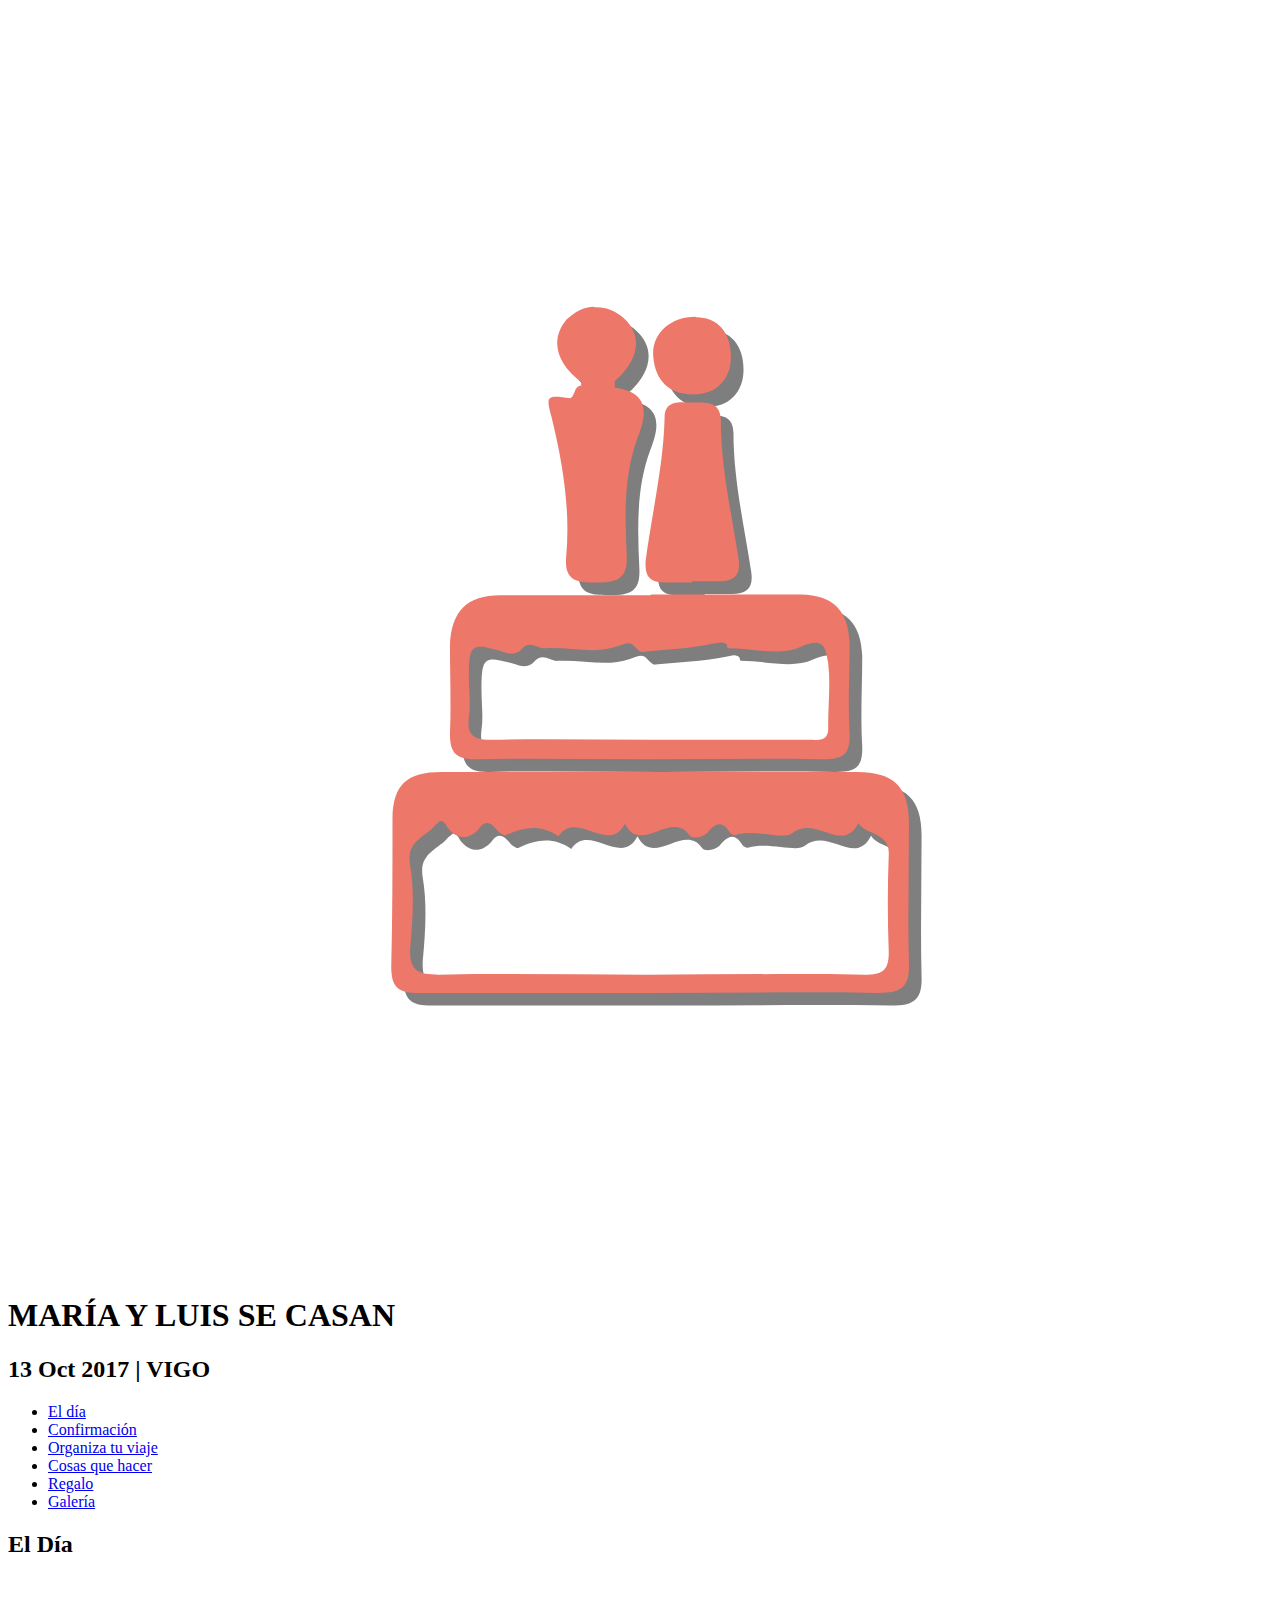
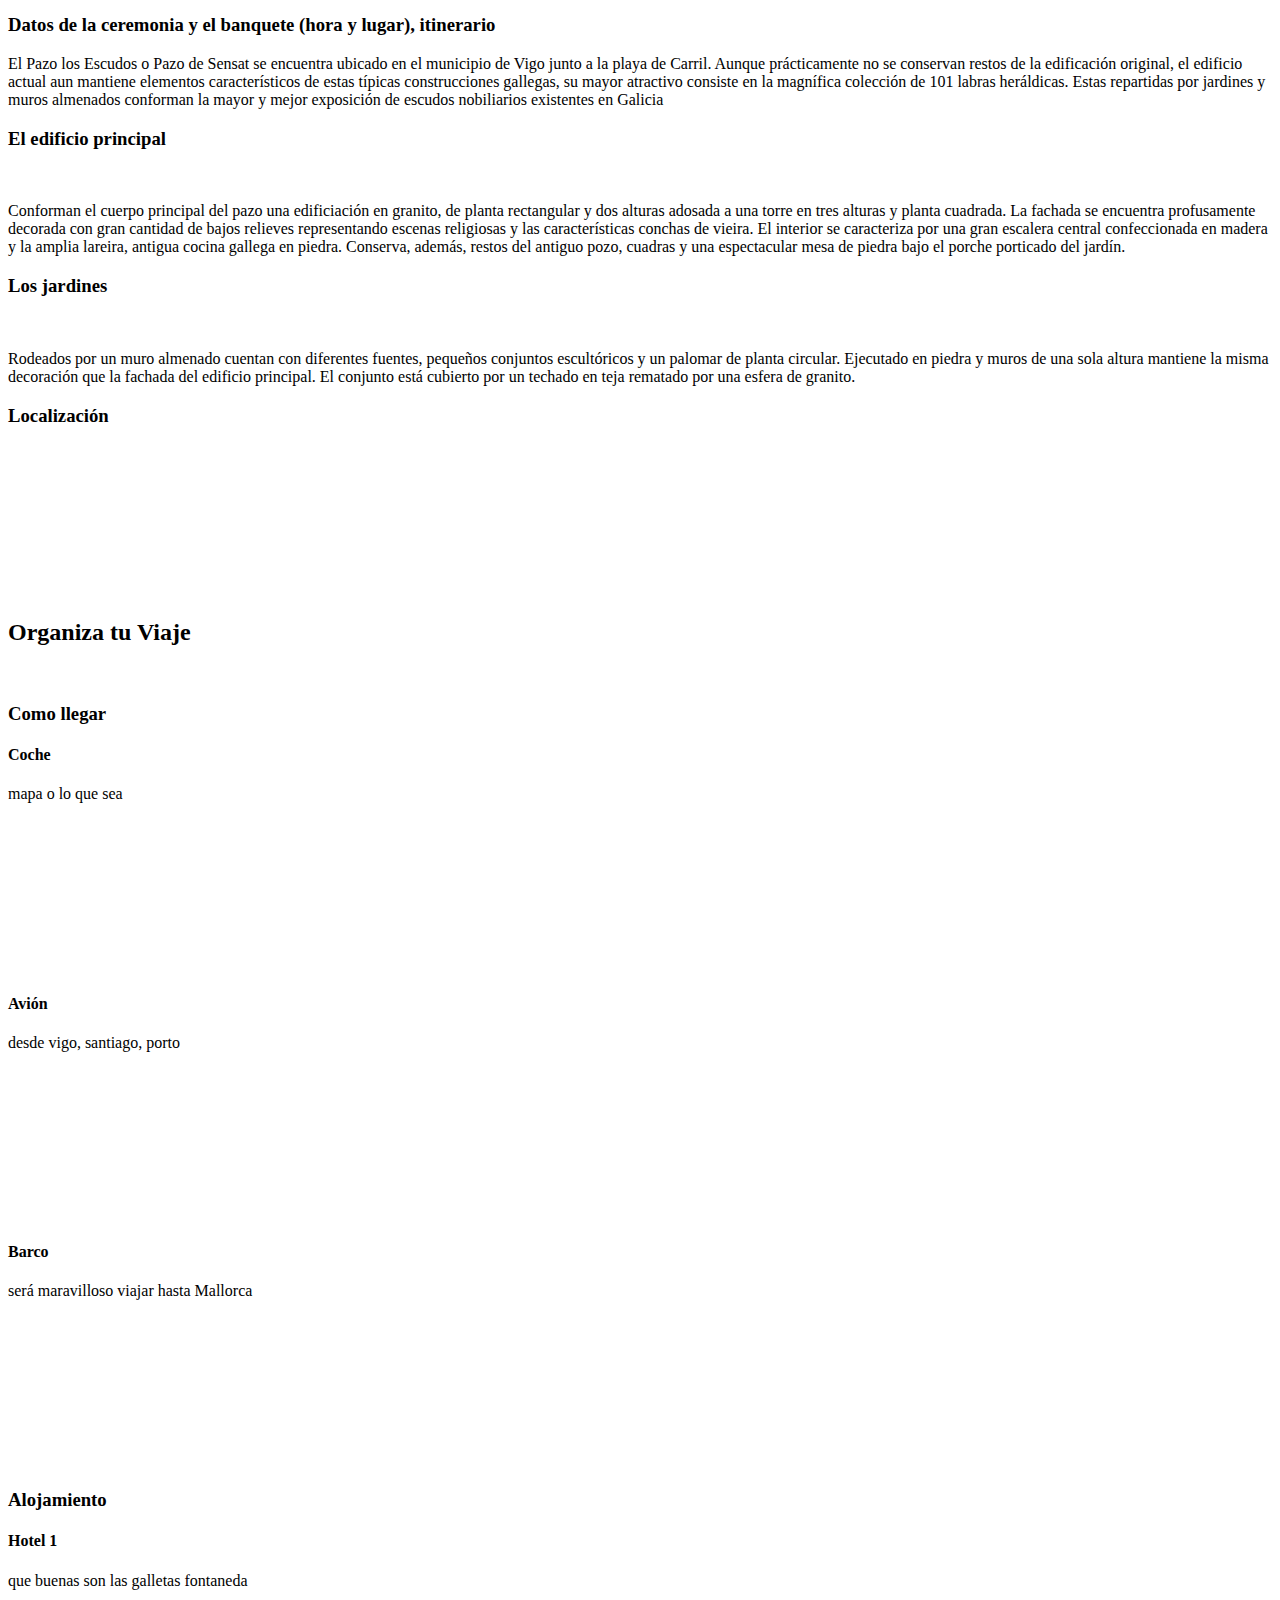
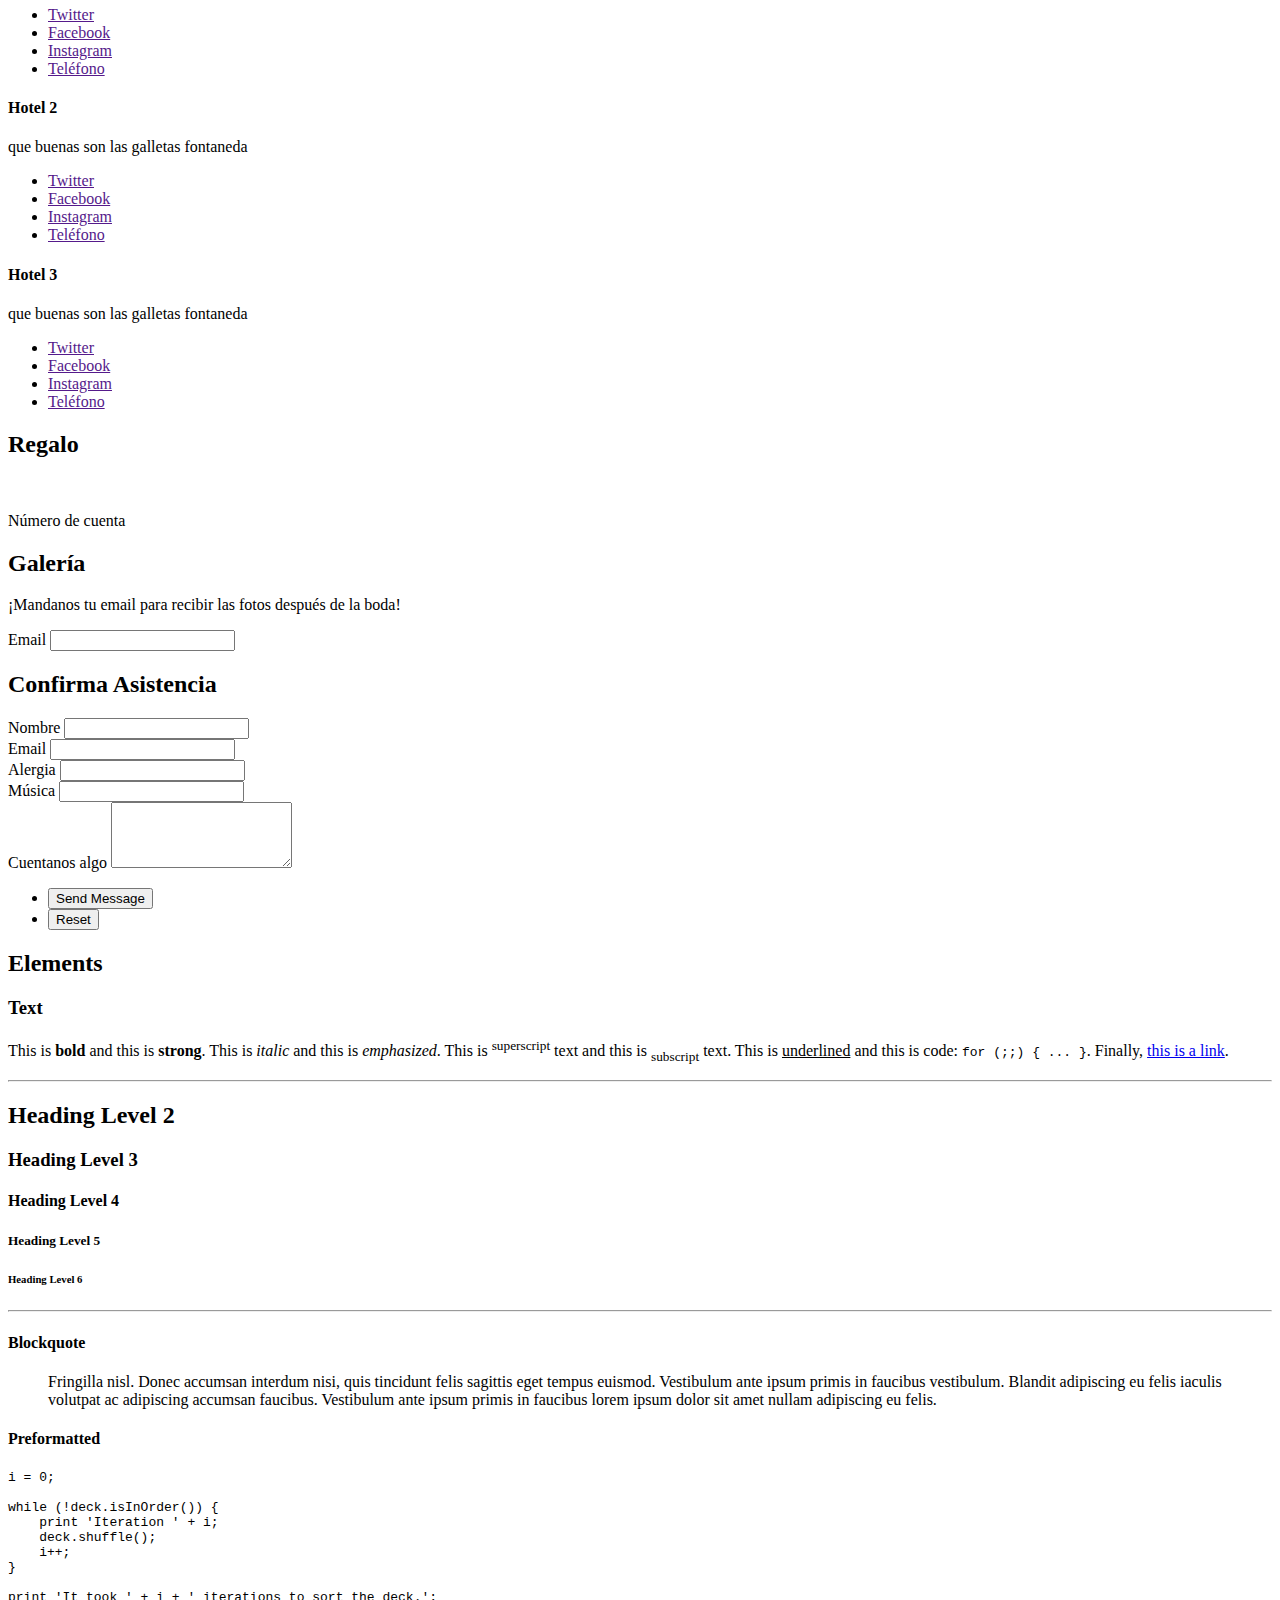
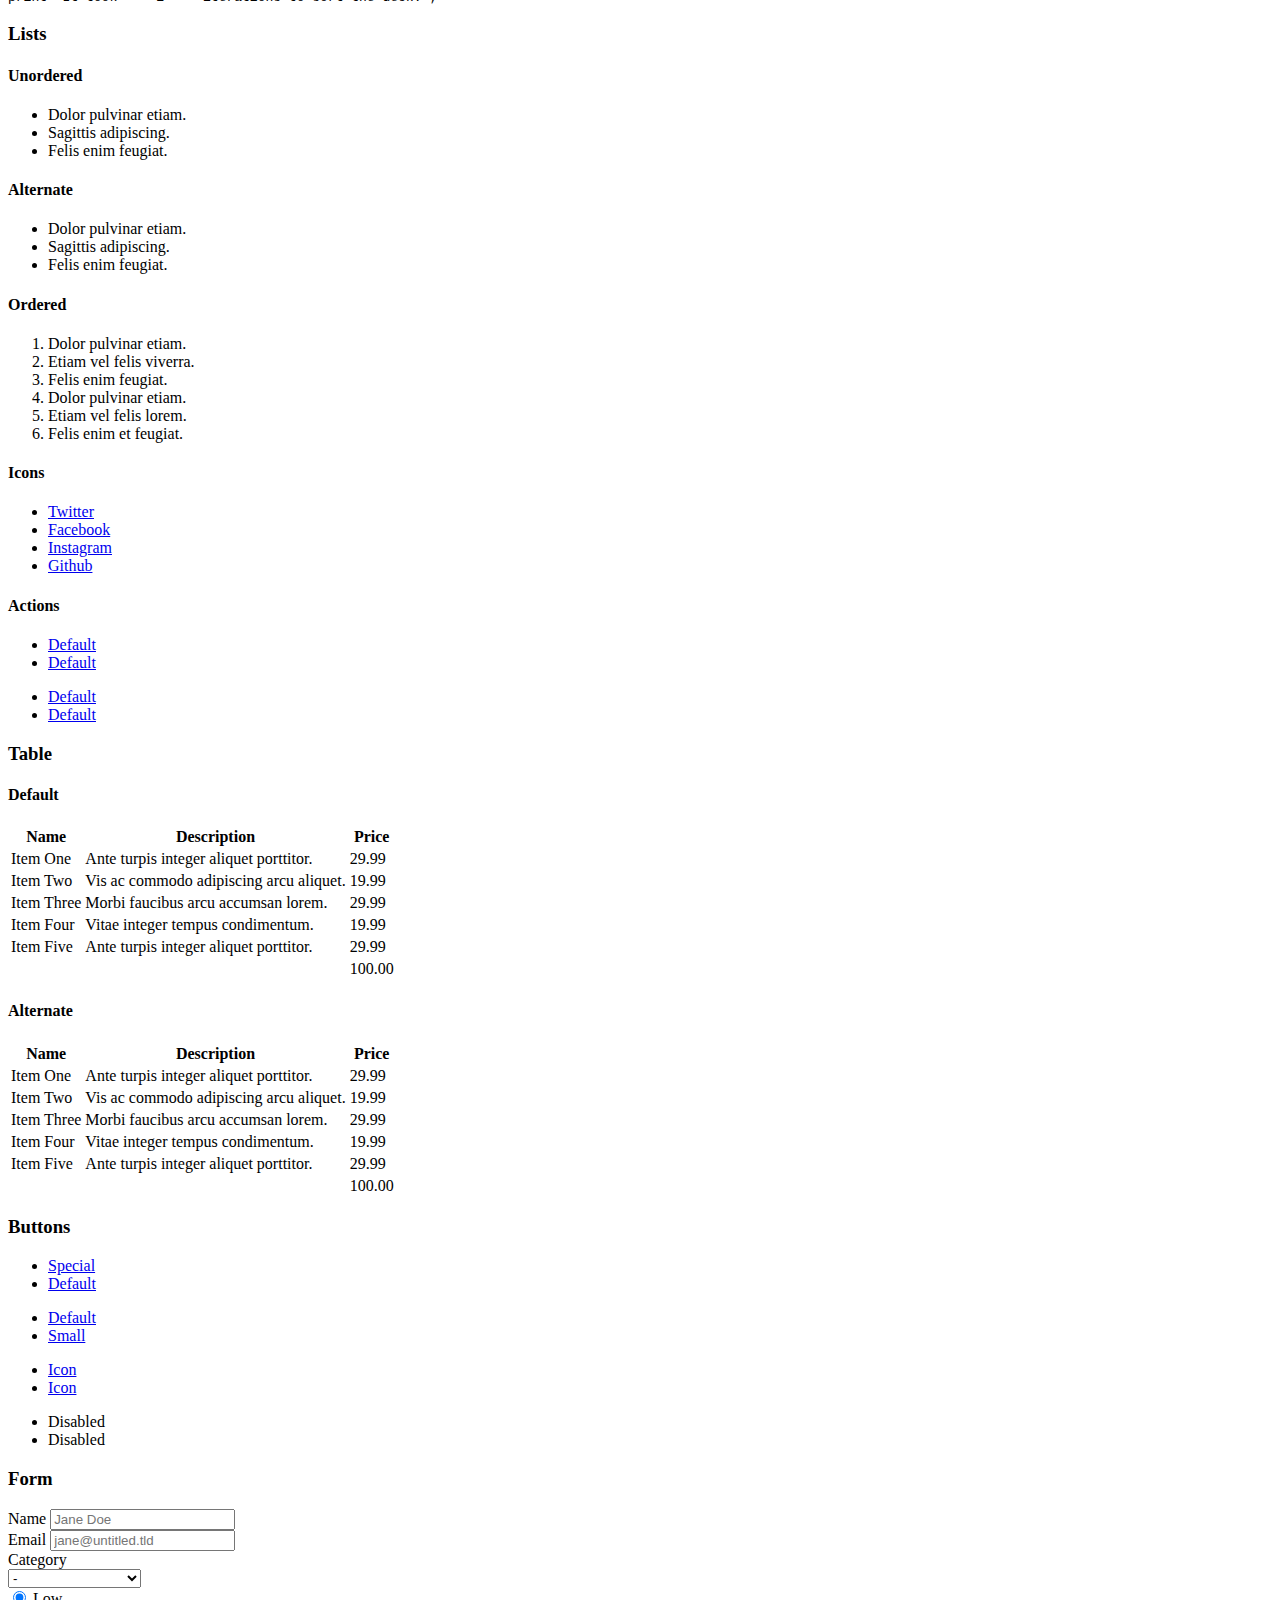
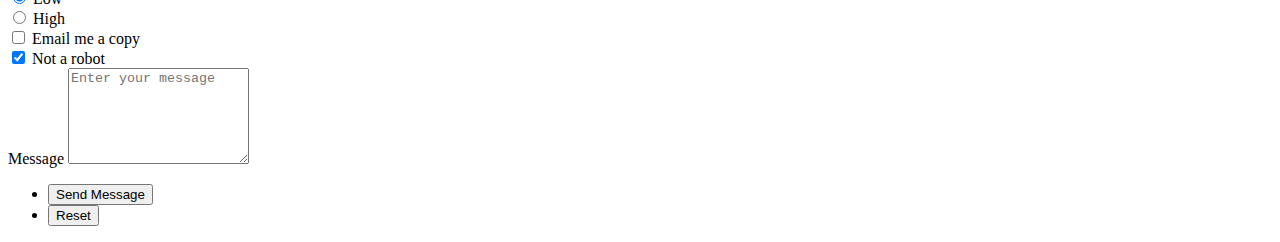
==== index.html @ 4f25412a "Add files via upload" ====
<!DOCTYPE HTML>
<html>
	<head>
		<title>María y Luis se casan</title>
		<meta charset="utf-8" />
		<meta name="viewport" content="width=device-width, initial-scale=1, user-scalable=no" />
		<link rel="stylesheet" href="assets/css/main.css" />
		<!--[if lte IE 9]><link rel="stylesheet" href="assets/css/ie9.css" /><![endif]-->
		<noscript><link rel="stylesheet" href="assets/css/noscript.css" /></noscript>
	</head>
	<body>

		<!-- Wrapper -->
			<div id="wrapper">

				<!-- Header -->
					<header id="header">
						<div class="logo">
<!--							<span class="icon fa-diamond"></span>-->
                            <svg xmlns="http://www.w3.org/2000/svg" version="0.48.5 r10040" viewBox="0 0 200.2 200.2"><g opacity=".5"><path d="M70.6 123c-5.4 0-7.6 2-7.7 7.3 0 8 0 15.7-.2 23.5 0 3.4 1.2 4.2 4.4 4.2h36.4c12.2 0 24.3-.2 36.5 0 3.5 0 4.8-1 4.7-4.5-.2-7.5 0-15 0-22.5 0-5.6-2.4-8-8.2-8h-66zm-.2 7.8c.6-.2 1 .6 1.2 1 1.6 2 3.4 2 5 .2 1-1.4 1.8-1 2.7 0 .4.6 1.3 1.2 1.6 1 2.7-1.3 5.5-1.8 8.3.2 2.8-4.3 8 3 10.5-2 2.5 5 7.4-2.2 10.2 1.8.5.7 2 .4 2.8-.3 1.3-1.6 2.4-2.2 3.7 0 0 0 .6.4.8.3 3.2-1 7.8.8 9-.3 3.7-3 8 3.4 10.5-1.6 1.2 2 5 1.4 4.8 5-.2 5-.2 10.2 0 15.4 0 3-1 3.6-3.8 3.6-11.5-.2-23 0-34.5 0-11 0-22-.2-33 0-3.3 0-4.7-.6-4.5-4.3.4-4.3.7-8.8 0-13-.7-4 2.4-4.4 4-6.4l.6-.5zM103.7 95H80c-5.3 0-7.8 2.5-8 8 0 4.7.2 9.3 0 14 0 3 1 4 4 4 9.3-.2 18.4 0 27.6 0 9.2 0 18.3-.2 27.5 0 3 0 4.3-.6 4.2-4-.3-4.7 0-9.5 0-14.4-.2-5.2-2.6-7.6-7.7-7.7h-23.7zm11 7.5c.5 0 1 0 1.2.5 0 0 0 .4.2.4 4 0 8.3 1.3 11.4-.2 4-1.8 4 .5 4.4 2.5.4 3.3 0 6.6 0 10 .2 2.7-1.7 2.2-3.3 2.2h-25c-8.3 0-16.6-.2-25 0-2.7 0-4-.6-3.6-3.6.3-2 0-4 0-6 0-5.7.3-5.8 5.5-4.3 1 .4 2 .4 2.8-.4 1.4-1.7 2.7 0 3.8-.2 4-.2 7.8 1 11.4-.3 1.4-.4 2-1 3 .3.3.3.7.7 1 .6 3.7-.4 7.5-.5 11-1.2l1.4-.3z"/><path clip-rule="evenodd" d="M110.4 93H106c-2.4 0-3.2-1-3-3.5 1-7.5 2.8-15 3-22.6 0-3 2.7-2.4 4.6-2.4 2 0 4.2-.2 4.3 2.7 0 7.5 1.7 14.8 2.8 22 .4 2.5-.5 3.6-3 3.6h-4.4zM111 51c3.4 0 5.5 2.4 5.5 6.2 0 3.6-2.2 6-6 6s-6-2.2-6.3-6c-.3-3.5 2.6-6.3 6.7-6.3z" fill-rule="evenodd"/><path d="M94.8 49.3c-1.6 0-3 .8-4.3 2-2.7 3.2-1.7 7 2.4 10-.2.2-.2.4 0 .5-1.3 0-1 1.6-1.8 2-3.7-.5-4-.5-3 3 1.8 7.4 3 14.7 2.3 22.2-.3 3.7 1.7 4 4.6 4 3.2 0 5.2-.3 5-4.2-.3-6.3-.5-12.7 1.7-18.7 1.5-3.8 2-7.2-3.6-8v-1c4-3.5 4.4-7.3 1.4-10-1.3-1.2-3-1.8-4.6-1.7z"/></g><g fill="#ed786a"><path d="M68.6 121c-5.4 0-7.6 2-7.7 7.3 0 8 0 15.7-.2 23.5 0 3.4 1.2 4.2 4.4 4.2h36.4c12.2 0 24.3-.2 36.5 0 3.5 0 4.8-1 4.7-4.5-.2-7.5 0-15 0-22.5 0-5.6-2.4-8-8.2-8h-66zm-.2 7.8c.6-.2 1 .6 1.2 1 1.6 2 3.4 2 5 .2 1-1.4 1.8-1 2.7 0 .4.6 1.3 1.2 1.6 1 2.7-1.3 5.5-1.8 8.3.2 2.8-4.3 8 3 10.5-2 2.5 5 7.4-2.2 10.2 1.8.5.7 2 .4 2.8-.3 1.3-1.6 2.4-2.2 3.7 0 0 0 .6.4.8.3 3.2-1 7.8.8 9-.3 3.7-3 8 3.4 10.5-1.6 1.2 2 5 1.4 4.8 5-.2 5-.2 10.2 0 15.4 0 3-1 3.6-3.8 3.6-11.5-.2-23 0-34.5 0-11 0-22-.2-33 0-3.3 0-4.7-.6-4.5-4.3.4-4.3.7-8.8 0-13-.7-4 2.4-4.4 4-6.4l.6-.5zM101.7 93H78c-5.3 0-7.8 2.5-8 8 0 4.7.2 9.3 0 14 0 3 1 4 4 4 9.3-.2 18.4 0 27.6 0 9.2 0 18.3-.2 27.5 0 3 0 4.3-.6 4.2-4-.3-4.7 0-9.5 0-14.4-.2-5.2-2.6-7.6-7.7-7.7h-23.7zm11 7.5c.5 0 1 0 1.2.5 0 0 0 .4.2.4 4 0 8.3 1.3 11.4-.2 4-1.8 4 .5 4.4 2.5.4 3.3 0 6.6 0 10 .2 2.7-1.7 2.2-3.3 2.2h-25c-8.3 0-16.6-.2-25 0-2.7 0-4-.6-3.6-3.6.3-2 0-4 0-6 0-5.7.3-5.8 5.5-4.3 1 .4 2 .4 2.8-.4 1.4-1.7 2.7 0 3.8-.2 4-.2 7.8 1 11.4-.3 1.4-.4 2-1 3 .3.3.3.7.7 1 .6 3.7-.4 7.5-.5 11-1.3l1.4-.2z"/><path clip-rule="evenodd" d="M108.4 91H104c-2.4 0-3.2-1-3-3.5 1-7.5 2.8-15 3-22.6 0-3 2.7-2.4 4.6-2.4 2 0 4.2-.2 4.3 2.7 0 7.5 1.7 14.8 2.8 22 .4 2.5-.5 3.6-3 3.6h-4.4zM109 49c3.4 0 5.5 2.4 5.5 6.2 0 3.6-2.2 6-6 6s-6-2.2-6.3-6c-.3-3.5 2.6-6.3 6.7-6.3z" fill-rule="evenodd"/><path d="M92.8 47.3c-1.6 0-3 .8-4.3 2-2.7 3.2-1.7 7 2.4 10-.2.2-.2.4 0 .5-1.3 0-1 1.6-1.8 2-3.7-.5-4-.5-3 3 1.8 7.4 3 14.7 2.3 22.2-.3 3.7 1.7 4 4.6 4 3.2 0 5.2-.3 5-4.3-.3-6.2-.5-12.6 1.7-18.6 1.5-3.8 2-7.2-3.6-8v-1c4-3.5 4.4-7.3 1.4-10-1.3-1.2-3-1.8-4.6-1.7z"/></g></svg>
                        </div>
						<div class="content">
							<div class="inner">
								<h1>MARÍA Y LUIS SE CASAN</h1>
								<h2>13 Oct 2017 | VIGO</h2>
							</div>
						</div>
						<nav>
							<ul>
								<li><a href="../links/eldia.html">El día</a></li>
                                <li><a href="../links/confirmacion.html">Confirmación</a></li>
								<li><a href="../links/organiza.html">Organiza tu viaje</a></li>
                                <li><a href="../links/quehacer.html">Cosas que hacer</a></li>
                                <li><a href="../links/regalo.html">Regalo</a></li>
								<li><a href="../links/galeria.html">Galería</a></li>
                                
							</ul>
						</nav>
					</header>

				<!-- Main -->
					<div id="main">

						<!-- El Día -->
							<article id="eldia">
								<h2 class="major">El Día</h2>
								<span class="image main"><img src="images/eldia01.jpg" alt="" /></span>
								<h3>Datos de la ceremonia y el banquete (hora y lugar), itinerario</h3>
                                <p>El Pazo los Escudos o Pazo de Sensat se encuentra ubicado en el municipio de Vigo junto a la playa de Carril. Aunque prácticamente no se conservan restos de la edificación original, el edificio actual aun mantiene elementos característicos de estas típicas construcciones gallegas, su mayor atractivo consiste en la magnífica colección de 101 labras heráldicas. Estas repartidas por jardines y muros almenados conforman la mayor y mejor exposición de escudos nobiliarios existentes en Galicia</p>
                                <h3>El edificio principal</h3>
                                <span class="image main"><img src="images/eldia02.jpg" alt="" /></span>
                                <p>Conforman el cuerpo principal del pazo una edificiación en granito, de planta rectangular y dos alturas adosada a una torre en tres alturas y planta cuadrada. La fachada se encuentra profusamente decorada con gran cantidad de bajos relieves representando escenas religiosas y las características conchas de vieira. El interior se caracteriza por una gran escalera central confeccionada en madera y la amplia lareira, antigua cocina gallega en piedra. Conserva, además, restos del antiguo pozo, cuadras y una espectacular mesa de piedra bajo el porche porticado del jardín.</p>
                                <h3>Los jardines</h3>
                                <span class="image main"><img src="images/eldia03.jpg" alt="" /></span>
                                <p>Rodeados por un muro almenado cuentan con diferentes fuentes, pequeños conjuntos escultóricos y un palomar de planta circular. Ejecutado en piedra y muros de una sola altura mantiene la misma decoración que la fachada del edificio principal. El conjunto está cubierto por un techado en teja rematado por una esfera de granito.</p>
                                <h3>Localización</h3>
                                <span class="image map">
                                <iframe src="https://www.google.com/maps/embed?pb=!1m18!1m12!1m3!1d2954.6315895154075!2d-8.765484184548068!3d42.22231797919635!2m3!1f0!2f0!3f0!3m2!1i1024!2i768!4f13.1!3m3!1m2!1s0xd2f61e43f5d7de3%3A0x341fddd0f579c7d3!2sHotel+Pazo+de+los+Escudos!5e0!3m2!1sen!2ses!4v1482164231179" frameborder="0" style="border:0" allowfullscreen></iframe></span>
							</article>

						<!-- Organiza -->
							<article id="organiza">
								<h2 class="major">Organiza tu Viaje</h2>
								<span class="image main"><img src="images/organiza01.jpg" alt="" /></span>
                                <h3>Como llegar</h3>
								<h4>Coche</h4>
                                <p>mapa o lo que sea</p>
                                <span class="image map">
                                    <iframe src="https://www.google.com/maps/embed?pb=!1m26!1m12!1m3!1d3125101.9802346076!2d-9.00319905844875!3d40.10089214336616!2m3!1f0!2f0!3f0!3m2!1i1024!2i768!4f13.1!4m11!3e6!4m5!1s0xd6cdf26f95e0aef%3A0x4df1d2e8108456c3!2zQ8OzcmRvYmEsIFNwYWlu!3m2!1d37.8881751!2d-4.7793835!4m3!3m2!1d42.222318!2d-8.7632955!5e0!3m2!1sen!2ses!4v1482166063593" frameborder="0" style="border:0" allowfullscreen></iframe></span>
                                <h4>Avión</h4>
                                <p>desde vigo, santiago, porto</p>
                                <span class="image map">
                                    <iframe src="https://www.google.com/maps/embed?pb=!1m26!1m12!1m3!1d3125101.9802346076!2d-9.00319905844875!3d40.10089214336616!2m3!1f0!2f0!3f0!3m2!1i1024!2i768!4f13.1!4m11!3e6!4m5!1s0xd6cdf26f95e0aef%3A0x4df1d2e8108456c3!2zQ8OzcmRvYmEsIFNwYWlu!3m2!1d37.8881751!2d-4.7793835!4m3!3m2!1d42.222318!2d-8.7632955!5e0!3m2!1sen!2ses!4v1482166063593" frameborder="0" style="border:0" allowfullscreen></iframe></span>
                                <h4>Barco</h4>
                                <p>será maravilloso viajar hasta Mallorca</p>
                                <span class="image map">
                                    <iframe src="https://www.google.com/maps/embed?pb=!1m26!1m12!1m3!1d3125101.9802346076!2d-9.00319905844875!3d40.10089214336616!2m3!1f0!2f0!3f0!3m2!1i1024!2i768!4f13.1!4m11!3e6!4m5!1s0xd6cdf26f95e0aef%3A0x4df1d2e8108456c3!2zQ8OzcmRvYmEsIFNwYWlu!3m2!1d37.8881751!2d-4.7793835!4m3!3m2!1d42.222318!2d-8.7632955!5e0!3m2!1sen!2ses!4v1482166063593" frameborder="0" style="border:0" allowfullscreen></iframe></span>
                                <h3>Alojamiento</h3>
								<h4>Hotel 1</h4>
                                <p>que buenas son las galletas fontaneda</p>
                                <ul class="icons">
									<li><a href="" class="icon fa-twitter"><span class="label">Twitter</span></a></li>
									<li><a href="" class="icon fa-facebook"><span class="label">Facebook</span></a></li>
									<li><a href="" class="icon fa-instagram"><span class="label">Instagram</span></a></li>
                                    <li><a href="" class="icon fa-phone"><span class="label">Teléfono</span></a></li>
								</ul>
                                <h4>Hotel 2</h4>
                                <p>que buenas son las galletas fontaneda</p>
                                <ul class="icons">
									<li><a href="" class="icon fa-twitter"><span class="label">Twitter</span></a></li>
									<li><a href="" class="icon fa-facebook"><span class="label">Facebook</span></a></li>
									<li><a href="" class="icon fa-instagram"><span class="label">Instagram</span></a></li>
                                    <li><a href="" class="icon fa-phone"><span class="label">Teléfono</span></a></li>
								</ul>
                                <h4>Hotel 3</h4>
                                <p>que buenas son las galletas fontaneda</p>
                                <ul class="icons">
									<li><a href="" class="icon fa-twitter"><span class="label">Twitter</span></a></li>
									<li><a href="" class="icon fa-facebook"><span class="label">Facebook</span></a></li>
									<li><a href="" class="icon fa-instagram"><span class="label">Instagram</span></a></li>
                                    <li><a href="" class="icon fa-phone"><span class="label">Teléfono</span></a></li>
								</ul>
							</article>

						<!-- Regalo -->
							<article id="regalo">
								<h2 class="major">Regalo</h2>
								<span class="image main"><img src="images/regalo01.jpg" alt="" /></span>
								<p>Número de cuenta</p>
							</article>
                        
                        <!-- Galería -->
							<article id="galeria">
								<h2 class="major">Galería</h2>
								<p>¡Mandanos tu email para recibir las fotos después de la boda!</p>
                                <form method="post" action="#">
									<div class="field half first">
										<label for="name">Email</label>
										<input type="text" name="email" id="email" />
									</div>
                                </form>
							</article>

						<!-- Confirmación -->
							<article id="confirmacion">
								<h2 class="major">Confirma Asistencia</h2>
								<form method="post" action="#">
									<div class="field half first">
										<label for="name">Nombre</label>
										<input type="text" name="name" id="name" />
									</div>
									<div class="field half">
										<label for="email">Email</label>
										<input type="text" name="email" id="email" />
									</div>
                                    <div class="field half first">
										<label for="name">Alergia</label>
										<input type="text" name="name" id="name" />
									</div>
									<div class="field half">
										<label for="email">Música</label>
										<input type="text" name="email" id="email" />
									</div>
									<div class="field">
										<label for="message">Cuentanos algo</label>
										<textarea name="message" id="message" rows="4"></textarea>
									</div>
									<ul class="actions">
										<li><input type="submit" value="Send Message" class="special" /></li>
										<li><input type="reset" value="Reset" /></li>
									</ul>
								</form>
                                <!--
								<ul class="icons">
									<li><a href="#" class="icon fa-twitter"><span class="label">Twitter</span></a></li>
									<li><a href="#" class="icon fa-facebook"><span class="label">Facebook</span></a></li>
									<li><a href="#" class="icon fa-instagram"><span class="label">Instagram</span></a></li>
									<li><a href="#" class="icon fa-github"><span class="label">GitHub</span></a></li>
								</ul>
                                -->
							</article>

						<!-- Elements -->
							<article id="elements">
								<h2 class="major">Elements</h2>

								<section>
									<h3 class="major">Text</h3>
									<p>This is <b>bold</b> and this is <strong>strong</strong>. This is <i>italic</i> and this is <em>emphasized</em>.
									This is <sup>superscript</sup> text and this is <sub>subscript</sub> text.
									This is <u>underlined</u> and this is code: <code>for (;;) { ... }</code>. Finally, <a href="#">this is a link</a>.</p>
									<hr />
									<h2>Heading Level 2</h2>
									<h3>Heading Level 3</h3>
									<h4>Heading Level 4</h4>
									<h5>Heading Level 5</h5>
									<h6>Heading Level 6</h6>
									<hr />
									<h4>Blockquote</h4>
									<blockquote>Fringilla nisl. Donec accumsan interdum nisi, quis tincidunt felis sagittis eget tempus euismod. Vestibulum ante ipsum primis in faucibus vestibulum. Blandit adipiscing eu felis iaculis volutpat ac adipiscing accumsan faucibus. Vestibulum ante ipsum primis in faucibus lorem ipsum dolor sit amet nullam adipiscing eu felis.</blockquote>
									<h4>Preformatted</h4>
									<pre><code>i = 0;

while (!deck.isInOrder()) {
    print 'Iteration ' + i;
    deck.shuffle();
    i++;
}

print 'It took ' + i + ' iterations to sort the deck.';</code></pre>
								</section>

								<section>
									<h3 class="major">Lists</h3>

									<h4>Unordered</h4>
									<ul>
										<li>Dolor pulvinar etiam.</li>
										<li>Sagittis adipiscing.</li>
										<li>Felis enim feugiat.</li>
									</ul>

									<h4>Alternate</h4>
									<ul class="alt">
										<li>Dolor pulvinar etiam.</li>
										<li>Sagittis adipiscing.</li>
										<li>Felis enim feugiat.</li>
									</ul>

									<h4>Ordered</h4>
									<ol>
										<li>Dolor pulvinar etiam.</li>
										<li>Etiam vel felis viverra.</li>
										<li>Felis enim feugiat.</li>
										<li>Dolor pulvinar etiam.</li>
										<li>Etiam vel felis lorem.</li>
										<li>Felis enim et feugiat.</li>
									</ol>
									<h4>Icons</h4>
									<ul class="icons">
										<li><a href="#" class="icon fa-twitter"><span class="label">Twitter</span></a></li>
										<li><a href="#" class="icon fa-facebook"><span class="label">Facebook</span></a></li>
										<li><a href="#" class="icon fa-instagram"><span class="label">Instagram</span></a></li>
										<li><a href="#" class="icon fa-github"><span class="label">Github</span></a></li>
									</ul>

									<h4>Actions</h4>
									<ul class="actions">
										<li><a href="#" class="button special">Default</a></li>
										<li><a href="#" class="button">Default</a></li>
									</ul>
									<ul class="actions vertical">
										<li><a href="#" class="button special">Default</a></li>
										<li><a href="#" class="button">Default</a></li>
									</ul>
								</section>

								<section>
									<h3 class="major">Table</h3>
									<h4>Default</h4>
									<div class="table-wrapper">
										<table>
											<thead>
												<tr>
													<th>Name</th>
													<th>Description</th>
													<th>Price</th>
												</tr>
											</thead>
											<tbody>
												<tr>
													<td>Item One</td>
													<td>Ante turpis integer aliquet porttitor.</td>
													<td>29.99</td>
												</tr>
												<tr>
													<td>Item Two</td>
													<td>Vis ac commodo adipiscing arcu aliquet.</td>
													<td>19.99</td>
												</tr>
												<tr>
													<td>Item Three</td>
													<td> Morbi faucibus arcu accumsan lorem.</td>
													<td>29.99</td>
												</tr>
												<tr>
													<td>Item Four</td>
													<td>Vitae integer tempus condimentum.</td>
													<td>19.99</td>
												</tr>
												<tr>
													<td>Item Five</td>
													<td>Ante turpis integer aliquet porttitor.</td>
													<td>29.99</td>
												</tr>
											</tbody>
											<tfoot>
												<tr>
													<td colspan="2"></td>
													<td>100.00</td>
												</tr>
											</tfoot>
										</table>
									</div>

									<h4>Alternate</h4>
									<div class="table-wrapper">
										<table class="alt">
											<thead>
												<tr>
													<th>Name</th>
													<th>Description</th>
													<th>Price</th>
												</tr>
											</thead>
											<tbody>
												<tr>
													<td>Item One</td>
													<td>Ante turpis integer aliquet porttitor.</td>
													<td>29.99</td>
												</tr>
												<tr>
													<td>Item Two</td>
													<td>Vis ac commodo adipiscing arcu aliquet.</td>
													<td>19.99</td>
												</tr>
												<tr>
													<td>Item Three</td>
													<td> Morbi faucibus arcu accumsan lorem.</td>
													<td>29.99</td>
												</tr>
												<tr>
													<td>Item Four</td>
													<td>Vitae integer tempus condimentum.</td>
													<td>19.99</td>
												</tr>
												<tr>
													<td>Item Five</td>
													<td>Ante turpis integer aliquet porttitor.</td>
													<td>29.99</td>
												</tr>
											</tbody>
											<tfoot>
												<tr>
													<td colspan="2"></td>
													<td>100.00</td>
												</tr>
											</tfoot>
										</table>
									</div>
								</section>

								<section>
									<h3 class="major">Buttons</h3>
									<ul class="actions">
										<li><a href="#" class="button special">Special</a></li>
										<li><a href="#" class="button">Default</a></li>
									</ul>
									<ul class="actions">
										<li><a href="#" class="button">Default</a></li>
										<li><a href="#" class="button small">Small</a></li>
									</ul>
									<ul class="actions">
										<li><a href="#" class="button special icon fa-download">Icon</a></li>
										<li><a href="#" class="button icon fa-download">Icon</a></li>
									</ul>
									<ul class="actions">
										<li><span class="button special disabled">Disabled</span></li>
										<li><span class="button disabled">Disabled</span></li>
									</ul>
								</section>

								<section>
									<h3 class="major">Form</h3>
									<form method="post" action="#">
										<div class="field half first">
											<label for="demo-name">Name</label>
											<input type="text" name="demo-name" id="demo-name" value="" placeholder="Jane Doe" />
										</div>
										<div class="field half">
											<label for="demo-email">Email</label>
											<input type="email" name="demo-email" id="demo-email" value="" placeholder="jane@untitled.tld" />
										</div>
										<div class="field">
											<label for="demo-category">Category</label>
											<div class="select-wrapper">
												<select name="demo-category" id="demo-category">
													<option value="">-</option>
													<option value="1">Manufacturing</option>
													<option value="1">Shipping</option>
													<option value="1">Administration</option>
													<option value="1">Human Resources</option>
												</select>
											</div>
										</div>
										<div class="field half first">
											<input type="radio" id="demo-priority-low" name="demo-priority" checked>
											<label for="demo-priority-low">Low</label>
										</div>
										<div class="field half">
											<input type="radio" id="demo-priority-high" name="demo-priority">
											<label for="demo-priority-high">High</label>
										</div>
										<div class="field half first">
											<input type="checkbox" id="demo-copy" name="demo-copy">
											<label for="demo-copy">Email me a copy</label>
										</div>
										<div class="field half">
											<input type="checkbox" id="demo-human" name="demo-human" checked>
											<label for="demo-human">Not a robot</label>
										</div>
										<div class="field">
											<label for="demo-message">Message</label>
											<textarea name="demo-message" id="demo-message" placeholder="Enter your message" rows="6"></textarea>
										</div>
										<ul class="actions">
											<li><input type="submit" value="Send Message" class="special" /></li>
											<li><input type="reset" value="Reset" /></li>
										</ul>
									</form>
								</section>

							</article>

					</div>

				<!-- Footer -->
					<footer id="footer">
						<p></p>
					</footer>

			</div>

		<!-- BG -->
			<div id="bg"></div>

		<!-- Scripts -->
			<script src="assets/js/jquery.min.js"></script>
			<script src="assets/js/skel.min.js"></script>
			<script src="assets/js/util.js"></script>
			<script src="assets/js/main.js"></script>

	</body>
</html>
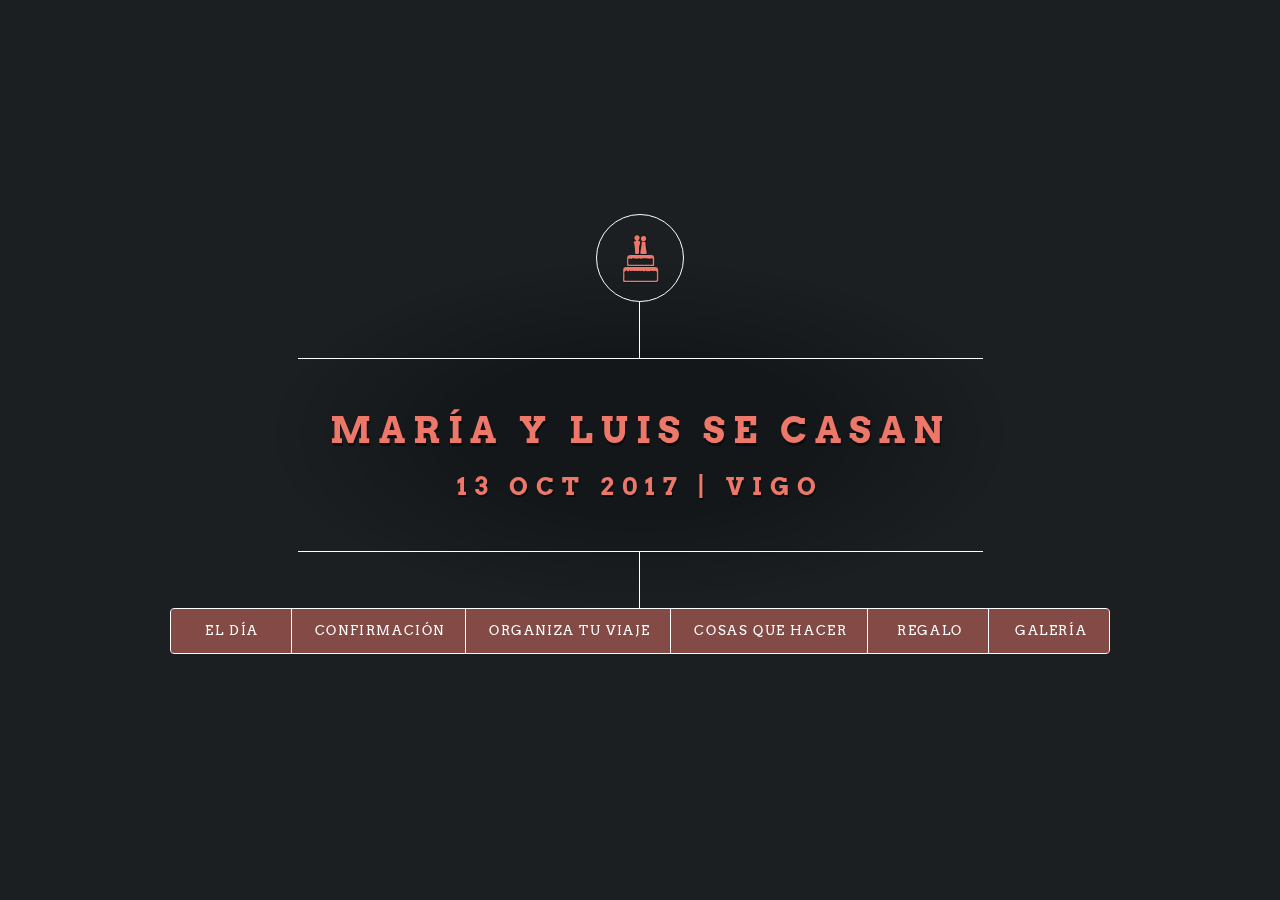
==== commit 4223c5fb: "Add files via upload" ====
--- a/index.html
+++ b/index.html
@@ -27,12 +27,12 @@
 						</div>
 						<nav>
 							<ul>
-								<li><a href="../links/eldia.html">El día</a></li>
-                                <li><a href="../links/confirmacion.html">Confirmación</a></li>
-								<li><a href="../links/organiza.html">Organiza tu viaje</a></li>
-                                <li><a href="../links/quehacer.html">Cosas que hacer</a></li>
-                                <li><a href="../links/regalo.html">Regalo</a></li>
-								<li><a href="../links/galeria.html">Galería</a></li>
+								<li><a href="links/eldia.html">El día</a></li>
+                                <li><a href="links/confirmacion.html">Confirmación</a></li>
+								<li><a href="links/organiza.html">Organiza tu viaje</a></li>
+                                <li><a href="links/quehacer.html">Cosas que hacer</a></li>
+                                <li><a href="links/regalo.html">Regalo</a></li>
+								<li><a href="links/galeria.html">Galería</a></li>
                                 
 							</ul>
 						</nav>
--- a/assets/css/main.css
+++ b/assets/css/main.css
@@ -0,0 +1,1618 @@
+@import url(font-awesome.min.css);
+@import url("https://fonts.googleapis.com/css?family=Source+Sans+Pro:300italic,600italic,300,600");
+@import url("https://fonts.googleapis.com/css?family=Source+Sans+Pro:300,400,600|Arvo:700");
+
+
+/*
+	Dimension by HTML5 UP
+	html5up.net | @ajlkn
+	Free for personal and commercial use under the CCA 3.0 license (html5up.net/license)
+*/
+
+/* Reset */
+
+	html, body, div, span, applet, object, iframe, h1, h2, h3, h4, h5, h6, p, blockquote, pre, a, abbr, acronym, address, big, cite, code, del, dfn, em, img, iframe, ins, kbd, q, s, samp, small, strike, strong, sub, sup, tt, var, b, u, i, center, dl, dt, dd, ol, ul, li, fieldset, form, label, legend, table, caption, tbody, tfoot, thead, tr, th, td, article, aside, canvas, details, embed, figure, figcaption, footer, header, hgroup, menu, nav, output, ruby, section, summary, time, mark, audio, video {
+		margin: 0;
+		padding: 0;
+		border: 0;
+		font-size: 100%;
+		font: inherit;
+		vertical-align: baseline;
+	}
+
+	article, aside, details, figcaption, figure, footer, header, hgroup, menu, nav, section {
+		display: block;
+	}
+
+	body {
+		line-height: 1;
+	}
+
+	ol, ul {
+		list-style: none;
+	}
+
+	blockquote, q {
+		quotes: none;
+	}
+
+	blockquote:before, blockquote:after, q:before, q:after {
+		content: '';
+		content: none;
+	}
+
+	table {
+		border-collapse: collapse;
+		border-spacing: 0;
+	}
+
+	body {
+		-webkit-text-size-adjust: none;
+	}
+
+/* Box Model */
+
+	*, *:before, *:after {
+		-moz-box-sizing: border-box;
+		-webkit-box-sizing: border-box;
+		box-sizing: border-box;
+	}
+
+/* Basic */
+
+	@-ms-viewport {
+		width: device-width;
+	}
+
+	@media screen and (max-width: 480px) {
+
+		html, body {
+			min-width: 320px;
+		}
+
+	}
+
+	body {
+		background: #1b1f22;
+	}
+
+		body.is-loading *, body.is-loading *:before, body.is-loading *:after, body.is-switching *, body.is-switching *:before, body.is-switching *:after {
+			-moz-animation: none !important;
+			-webkit-animation: none !important;
+			-ms-animation: none !important;
+			animation: none !important;
+			-moz-transition: none !important;
+			-webkit-transition: none !important;
+			-ms-transition: none !important;
+			transition: none !important;
+			-moz-transition-delay: none !important;
+			-webkit-transition-delay: none !important;
+			-ms-transition-delay: none !important;
+			transition-delay: none !important;
+		}
+
+/* Type */
+
+	html {
+		font-size: 16pt;
+	}
+
+		@media screen and (max-width: 1680px) {
+
+			html {
+				font-size: 12pt;
+			}
+
+		}
+
+		@media screen and (max-width: 736px) {
+
+			html {
+				font-size: 11pt;
+			}
+
+		}
+
+		@media screen and (max-width: 360px) {
+
+			html {
+				font-size: 10pt;
+			}
+
+		}
+
+	body, input, select, textarea {
+		color: #ffffff;
+		/*font-family: "Source Sans Pro", sans-serif;*/
+        font-family: "Arvo";
+		/*font-weight: 700;*/
+		font-size: 1rem;
+		line-height: 1.65;
+	}
+
+	a {
+		-moz-transition: color 0.2s ease-in-out, background-color 0.2s ease-in-out, border-bottom-color 0.2s ease-in-out;
+		-webkit-transition: color 0.2s ease-in-out, background-color 0.2s ease-in-out, border-bottom-color 0.2s ease-in-out;
+		-ms-transition: color 0.2s ease-in-out, background-color 0.2s ease-in-out, border-bottom-color 0.2s ease-in-out;
+		transition: color 0.2s ease-in-out, background-color 0.2s ease-in-out, border-bottom-color 0.2s ease-in-out;
+		border-bottom: dotted 1px rgba(255, 255, 255, 0.5);
+		text-decoration: none;
+		color: inherit;
+	}
+
+		a:hover {
+			border-bottom-color: transparent;
+		}
+
+	strong, b {
+		color: #ffffff;
+		font-weight: 600;
+	}
+
+	em, i {
+		font-style: italic;
+	}
+
+	p {
+        font-family: "Source Sans Pro", sans-serif;
+		margin: 0 0 2rem 0;
+        text-align: justify;
+	}
+
+	h1, h2, h3, h4, h5, h6 {
+		color: #ed786a;
+		font-weight: 600;
+		line-height: 1.5;
+        text-shadow: 0.05em 0.075em 0 rgba(0, 0, 0, 0.5);
+		margin: 0 0 1rem 0;
+		text-transform: uppercase;
+		letter-spacing: 0.2rem;
+	}
+
+		h1 a, h2 a, h3 a, h4 a, h5 a, h6 a {
+			color: inherit;
+			text-decoration: none;
+		}
+
+		h1.major, h2.major, h3.major, h4.major, h5.major, h6.major {
+			border-bottom: solid 1px #ffffff;
+			width: -moz-max-content;
+			width: -webkit-max-content;
+			width: -ms-max-content;
+			width: max-content;
+			padding-bottom: 0.5rem;
+			margin: 0 0 2rem 0;
+		}
+
+	h1 {
+		font-size: 2.25rem;
+		line-height: 1.3;
+		letter-spacing: 0.5rem;
+	}
+
+	h2 {
+		font-size: 1.5rem;
+		line-height: 1.4;
+		letter-spacing: 0.5rem;
+	}
+
+	h3 {
+		font-size: 1rem;
+	}
+
+	h4 {
+		font-size: 0.8rem;
+	}
+
+	h5 {
+		font-size: 0.7rem;
+	}
+
+	h6 {
+		font-size: 0.6rem;
+	}
+
+	@media screen and (max-width: 736px) {
+
+		h1 {
+			font-size: 1.75rem;
+			line-height: 1.4;
+		}
+
+		h2 {
+			font-size: 1.25em;
+			line-height: 1.5;
+		}
+
+	}
+
+	sub {
+		font-size: 0.8rem;
+		position: relative;
+		top: 0.5rem;
+	}
+
+	sup {
+		font-size: 0.8rem;
+		position: relative;
+		top: -0.5rem;
+	}
+
+	blockquote {
+		border-left: solid 4px #ffffff;
+		font-style: italic;
+		margin: 0 0 2rem 0;
+		padding: 0.5rem 0 0.5rem 2rem;
+	}
+
+	code {
+		background: rgba(255, 255, 255, 0.075);
+		border-radius: 4px;
+		font-family: "Courier New", monospace;
+		font-size: 0.9rem;
+		margin: 0 0.25rem;
+		padding: 0.25rem 0.65rem;
+	}
+
+	pre {
+		-webkit-overflow-scrolling: touch;
+		font-family: "Courier New", monospace;
+		font-size: 0.9rem;
+		margin: 0 0 2rem 0;
+	}
+
+		pre code {
+			display: block;
+			line-height: 1.75;
+			padding: 1rem 1.5rem;
+			overflow-x: auto;
+		}
+
+	hr {
+		border: 0;
+		border-bottom: solid 1px #ffffff;
+		margin: 2.75rem 0;
+	}
+
+	.align-left {
+		text-align: left;
+	}
+
+	.align-center {
+		text-align: center;
+	}
+
+	.align-right {
+		text-align: right;
+	}
+
+/* Form */
+
+	form {
+		margin: 0 0 2.5rem 0;
+	}
+
+		form .field {
+			margin: 0 0 1.5rem 0;
+		}
+
+			form .field.half {
+				width: 50%;
+				float: left;
+				padding: 0 0 0 0.75rem;
+			}
+
+				form .field.half.first {
+					padding: 0 0.75rem 0 0;
+				}
+
+		form > .actions {
+			margin: 1.875rem 0 0 0 !important;
+		}
+
+		@media screen and (max-width: 736px) {
+
+			form .field {
+				margin: 0 0 1.125rem 0;
+			}
+
+				form .field.half {
+					padding: 0 0 0 0.5625rem;
+				}
+
+					form .field.half.first {
+						padding: 0 0.5625rem 0 0;
+					}
+
+			form > .actions {
+				margin: 1.5rem 0 0 0 !important;
+			}
+
+		}
+
+		@media screen and (max-width: 480px) {
+
+			form .field.half {
+				width: 100%;
+				float: none;
+				padding: 0;
+			}
+
+				form .field.half.first {
+					padding: 0;
+				}
+
+		}
+
+	label {
+		color: #ffffff;
+		display: block;
+		font-size: 0.8rem;
+		font-weight: 300;
+		letter-spacing: 0.2rem;
+		line-height: 1.5;
+		margin: 0 0 1rem 0;
+		text-transform: uppercase;
+	}
+
+	input[type="text"],
+	input[type="password"],
+	input[type="email"],
+	input[type="tel"],
+	select,
+	textarea {
+		-moz-appearance: none;
+		-webkit-appearance: none;
+		-ms-appearance: none;
+		appearance: none;
+		-moz-transition: border-color 0.2s ease-in-out, box-shadow 0.2s ease-in-out, background-color 0.2s ease-in-out;
+		-webkit-transition: border-color 0.2s ease-in-out, box-shadow 0.2s ease-in-out, background-color 0.2s ease-in-out;
+		-ms-transition: border-color 0.2s ease-in-out, box-shadow 0.2s ease-in-out, background-color 0.2s ease-in-out;
+		transition: border-color 0.2s ease-in-out, box-shadow 0.2s ease-in-out, background-color 0.2s ease-in-out;
+		background: transparent;
+		border-radius: 4px;
+		border: solid 1px #ffffff;
+		color: inherit;
+		display: block;
+		outline: 0;
+		padding: 0 1rem;
+		text-decoration: none;
+		width: 100%;
+	}
+
+		input[type="text"]:invalid,
+		input[type="password"]:invalid,
+		input[type="email"]:invalid,
+		input[type="tel"]:invalid,
+		select:invalid,
+		textarea:invalid {
+			box-shadow: none;
+		}
+
+		input[type="text"]:focus,
+		input[type="password"]:focus,
+		input[type="email"]:focus,
+		input[type="tel"]:focus,
+		select:focus,
+		textarea:focus {
+			background: rgba(255, 255, 255, 0.075);
+			border-color: #ffffff;
+			box-shadow: 0 0 0 1px #ffffff;
+		}
+
+	select option {
+		background: #1b1f22;
+		color: #ffffff;
+	}
+
+	.select-wrapper {
+		text-decoration: none;
+		display: block;
+		position: relative;
+	}
+
+		.select-wrapper:before {
+			-moz-osx-font-smoothing: grayscale;
+			-webkit-font-smoothing: antialiased;
+			font-family: FontAwesome;
+			font-style: normal;
+			font-weight: normal;
+			text-transform: none !important;
+		}
+
+		.select-wrapper:before {
+			color: #ffffff;
+			content: '\f107';
+			display: block;
+			height: 2.75rem;
+			line-height: calc(2.75rem + 0em);
+			pointer-events: none;
+			position: absolute;
+			right: 0;
+			text-align: center;
+			top: 0;
+			width: 2.75rem;
+		}
+
+		.select-wrapper select::-ms-expand {
+			display: none;
+		}
+
+	input[type="text"],
+	input[type="password"],
+	input[type="email"],
+	select {
+		height: 2.75rem;
+	}
+
+	textarea {
+		padding: 0.75rem 1rem;
+	}
+
+	input[type="checkbox"],
+	input[type="radio"] {
+		-moz-appearance: none;
+		-webkit-appearance: none;
+		-ms-appearance: none;
+		appearance: none;
+		display: block;
+		float: left;
+		margin-right: -2rem;
+		opacity: 0;
+		width: 1rem;
+		z-index: -1;
+	}
+
+		input[type="checkbox"] + label,
+		input[type="radio"] + label {
+			text-decoration: none;
+			-moz-user-select: none;
+			-webkit-user-select: none;
+			-ms-user-select: none;
+			user-select: none;
+			color: #ffffff;
+			cursor: pointer;
+			display: inline-block;
+			font-size: 0.8rem;
+			font-weight: 300;
+			margin: 0 0 0.5rem 0;
+			padding-left: 2.65rem;
+			padding-right: 0.75rem;
+			position: relative;
+		}
+
+			input[type="checkbox"] + label:before,
+			input[type="radio"] + label:before {
+				-moz-osx-font-smoothing: grayscale;
+				-webkit-font-smoothing: antialiased;
+				font-family: FontAwesome;
+				font-style: normal;
+				font-weight: normal;
+				text-transform: none !important;
+			}
+
+			input[type="checkbox"] + label:before,
+			input[type="radio"] + label:before {
+				-moz-transition: border-color 0.2s ease-in-out, box-shadow 0.2s ease-in-out, background-color 0.2s ease-in-out;
+				-webkit-transition: border-color 0.2s ease-in-out, box-shadow 0.2s ease-in-out, background-color 0.2s ease-in-out;
+				-ms-transition: border-color 0.2s ease-in-out, box-shadow 0.2s ease-in-out, background-color 0.2s ease-in-out;
+				transition: border-color 0.2s ease-in-out, box-shadow 0.2s ease-in-out, background-color 0.2s ease-in-out;
+				border-radius: 4px;
+				border: solid 1px #ffffff;
+				content: '';
+				display: inline-block;
+				height: 1.65rem;
+				left: 0;
+				line-height: calc(1.58125rem + 0em);
+				position: absolute;
+				text-align: center;
+				top: -0.125rem;
+				width: 1.65rem;
+			}
+
+		input[type="checkbox"]:checked + label:before,
+		input[type="radio"]:checked + label:before {
+			background: #ffffff !important;
+			border-color: #ffffff !important;
+			color: #1b1f22;
+			content: '\f00c';
+		}
+
+		input[type="checkbox"]:focus + label:before,
+		input[type="radio"]:focus + label:before {
+			background: rgba(255, 255, 255, 0.075);
+			border-color: #ffffff;
+			box-shadow: 0 0 0 1px #ffffff;
+		}
+
+	input[type="checkbox"] + label:before {
+		border-radius: 4px;
+	}
+
+	input[type="radio"] + label:before {
+		border-radius: 100%;
+	}
+
+	::-webkit-input-placeholder {
+		color: rgba(255, 255, 255, 0.5) !important;
+		opacity: 1.0;
+	}
+
+	:-moz-placeholder {
+		color: rgba(255, 255, 255, 0.5) !important;
+		opacity: 1.0;
+	}
+
+	::-moz-placeholder {
+		color: rgba(255, 255, 255, 0.5) !important;
+		opacity: 1.0;
+	}
+
+	:-ms-input-placeholder {
+		color: rgba(255, 255, 255, 0.5) !important;
+		opacity: 1.0;
+	}
+
+	.formerize-placeholder {
+		color: rgba(255, 255, 255, 0.5) !important;
+		opacity: 1.0;
+	}
+
+/* Box */
+
+	.box {
+		border-radius: 4px;
+		border: solid 1px #ffffff;
+		margin-bottom: 2rem;
+		padding: 1.5em;
+	}
+
+		.box > :last-child,
+		.box > :last-child > :last-child,
+		.box > :last-child > :last-child > :last-child {
+			margin-bottom: 0;
+		}
+
+		.box.alt {
+			border: 0;
+			border-radius: 0;
+			padding: 0;
+		}
+
+/* Icon */
+
+	.icon {
+		text-decoration: none;
+		border-bottom: none;
+		position: relative;
+	}
+
+		.icon:before {
+			-moz-osx-font-smoothing: grayscale;
+			-webkit-font-smoothing: antialiased;
+			font-family: FontAwesome;
+			font-style: normal;
+			font-weight: normal;
+			text-transform: none !important;
+		}
+
+		.icon > .label {
+			display: none;
+		}
+/* Image */
+
+	.image {
+		border-radius: 4px;
+		border: 0;
+		display: inline-block;
+		position: relative;
+	}
+
+		.image:before {
+			-moz-pointer-events: none;
+			-webkit-pointer-events: none;
+			-ms-pointer-events: none;
+			pointer-events: none;
+			background-image: url("../../images/overlay.png");
+			background-color: rgba(19, 21, 25, 0.5);
+			border-radius: 4px;
+			content: '';
+			display: block;
+			height: 100%;
+			left: 0;
+			opacity: 0.5;
+			position: absolute;
+			top: 0;
+			width: 100%;
+		}
+
+		.image img {
+			border-radius: 4px;
+			display: block;
+		}
+
+        .image iframe {
+			border-radius: 4px;
+			display: block;
+            width: 100%;
+            height: 300px;
+		}
+
+        .image.map {
+            display: block;
+			margin: 2.5rem 0;
+            width: 100%;
+            height: 50%;
+        }
+
+		.image.left, .image.right {
+			max-width: 40%;
+		}
+
+			.image.left img, .image.right img {
+				width: 100%;
+			}
+
+		.image.left {
+			float: left;
+			padding: 0 1.5em 1em 0;
+			top: 0.25em;
+		}
+
+		.image.right {
+			float: right;
+			padding: 0 0 1em 1.5em;
+			top: 0.25em;
+		}
+
+		.image.fit {
+			display: block;
+			margin: 0 0 2rem 0;
+			width: 100%;
+		}
+
+			.image.fit img {
+				width: 100%;
+			}
+
+		.image.main {
+			display: block;
+			margin: 2.5rem 0;
+			width: 100%;
+		}
+
+			.image.main img {
+				width: 100%;
+			}
+
+
+		@media screen and (max-width: 736px) {
+
+			.image.main {
+				margin: 2rem 0;
+			}
+
+		}
+
+		@media screen and (max-width: 480px) {
+
+			.image.main {
+				margin: 1.5rem 0;
+			}
+
+		}
+
+/* List */
+
+	ol {
+		list-style: decimal;
+		margin: 0 0 2rem 0;
+		padding-left: 1.25em;
+	}
+
+		ol li {
+			padding-left: 0.25em;
+		}
+
+	ul {
+		list-style: disc;
+		margin: 0 0 2rem 0;
+		padding-left: 1em;
+	}
+
+		ul li {
+			padding-left: 0.5em;
+		}
+
+		ul.alt {
+			list-style: none;
+			padding-left: 0;
+		}
+
+			ul.alt li {
+				border-top: solid 1px #ffffff;
+				padding: 0.5em 0;
+			}
+
+				ul.alt li:first-child {
+					border-top: 0;
+					padding-top: 0;
+				}
+
+		ul.icons {
+			cursor: default;
+			list-style: none;
+			padding-left: 0;
+		}
+
+			ul.icons li {
+				display: inline-block;
+				padding: 0 0.75em 0 0;
+			}
+
+				ul.icons li:last-child {
+					padding-right: 0;
+				}
+
+				ul.icons li a {
+					border-radius: 100%;
+					box-shadow: inset 0 0 0 1px #ffffff;
+					display: inline-block;
+					height: 2.25rem;
+					line-height: 2.25rem;
+					text-align: center;
+					width: 2.25rem;
+				}
+
+					ul.icons li a:hover {
+						background-color: rgba(255, 255, 255, 0.075);
+					}
+
+					ul.icons li a:active {
+						background-color: rgba(255, 255, 255, 0.175);
+					}
+
+		ul.actions {
+			cursor: default;
+			list-style: none;
+			padding-left: 0;
+		}
+
+			ul.actions li {
+				display: inline-block;
+				padding: 0 1rem 0 0;
+				vertical-align: middle;
+			}
+
+				ul.actions li:last-child {
+					padding-right: 0;
+				}
+
+			ul.actions.small li {
+				padding: 0 0.5rem 0 0;
+			}
+
+			ul.actions.vertical li {
+				display: block;
+				padding: 1rem 0 0 0;
+			}
+
+				ul.actions.vertical li:first-child {
+					padding-top: 0;
+				}
+
+				ul.actions.vertical li > * {
+					margin-bottom: 0;
+				}
+
+			ul.actions.vertical.small li {
+				padding: 0.5rem 0 0 0;
+			}
+
+				ul.actions.vertical.small li:first-child {
+					padding-top: 0;
+				}
+
+			ul.actions.fit {
+				display: table;
+				margin-left: -1rem;
+				padding: 0;
+				table-layout: fixed;
+				width: calc(100% + 1rem);
+			}
+
+				ul.actions.fit li {
+					display: table-cell;
+					padding: 0 0 0 1rem;
+				}
+
+					ul.actions.fit li > * {
+						margin-bottom: 0;
+					}
+
+				ul.actions.fit.small {
+					margin-left: -0.5rem;
+					width: calc(100% + 0.5rem);
+				}
+
+					ul.actions.fit.small li {
+						padding: 0 0 0 0.5rem;
+					}
+
+			@media screen and (max-width: 480px) {
+
+				ul.actions {
+					margin: 0 0 2rem 0;
+				}
+
+					ul.actions li {
+						padding: 1rem 0 0 0;
+						display: block;
+						text-align: center;
+						width: 100%;
+					}
+
+						ul.actions li:first-child {
+							padding-top: 0;
+						}
+
+						ul.actions li > * {
+							width: 100%;
+							margin: 0 !important;
+						}
+
+							ul.actions li > *.icon:before {
+								margin-left: -2em;
+							}
+
+					ul.actions.small li {
+						padding: 0.5rem 0 0 0;
+					}
+
+						ul.actions.small li:first-child {
+							padding-top: 0;
+						}
+
+			}
+
+	dl {
+		margin: 0 0 2rem 0;
+	}
+
+		dl dt {
+			display: block;
+			font-weight: 600;
+			margin: 0 0 1rem 0;
+		}
+
+		dl dd {
+			margin-left: 2rem;
+		}
+
+/* Table */
+
+	.table-wrapper {
+		-webkit-overflow-scrolling: touch;
+		overflow-x: auto;
+	}
+
+	table {
+		margin: 0 0 2rem 0;
+		width: 100%;
+	}
+
+		table tbody tr {
+			border: solid 1px #ffffff;
+			border-left: 0;
+			border-right: 0;
+		}
+
+			table tbody tr:nth-child(2n + 1) {
+				background-color: rgba(255, 255, 255, 0.075);
+			}
+
+		table td {
+			padding: 0.75em 0.75em;
+		}
+
+		table th {
+			color: #ffffff;
+			font-size: 0.9em;
+			font-weight: 600;
+			padding: 0 0.75em 0.75em 0.75em;
+			text-align: left;
+		}
+
+		table thead {
+			border-bottom: solid 2px #ffffff;
+		}
+
+		table tfoot {
+			border-top: solid 2px #ffffff;
+		}
+
+		table.alt {
+			border-collapse: separate;
+		}
+
+			table.alt tbody tr td {
+				border: solid 1px #ffffff;
+				border-left-width: 0;
+				border-top-width: 0;
+			}
+
+				table.alt tbody tr td:first-child {
+					border-left-width: 1px;
+				}
+
+			table.alt tbody tr:first-child td {
+				border-top-width: 1px;
+			}
+
+			table.alt thead {
+				border-bottom: 0;
+			}
+
+			table.alt tfoot {
+				border-top: 0;
+			}
+
+/* Button */
+
+	input[type="submit"],
+	input[type="reset"],
+	input[type="button"],
+	button,
+	.button {
+		-moz-appearance: none;
+		-webkit-appearance: none;
+		-ms-appearance: none;
+		appearance: none;
+		-moz-transition: background-color 0.2s ease-in-out, color 0.2s ease-in-out;
+		-webkit-transition: background-color 0.2s ease-in-out, color 0.2s ease-in-out;
+		-ms-transition: background-color 0.2s ease-in-out, color 0.2s ease-in-out;
+		transition: background-color 0.2s ease-in-out, color 0.2s ease-in-out;
+		background-color: transparent;
+		border-radius: 4px;
+		border: 0;
+		box-shadow: inset 0 0 0 1px #ffffff;
+		color: #ffffff !important;
+		cursor: pointer;
+		display: inline-block;
+		font-size: 0.8rem;
+		font-weight: 300;
+		height: 2.75rem;
+		letter-spacing: 0.2rem;
+		line-height: 2.75rem;
+		outline: 0;
+		padding: 0 1.25rem 0 1.35rem;
+		text-align: center;
+		text-decoration: none;
+		text-transform: uppercase;
+		white-space: nowrap;
+	}
+
+		input[type="submit"]:hover,
+		input[type="reset"]:hover,
+		input[type="button"]:hover,
+		button:hover,
+		.button:hover {
+			background-color: rgba(255, 255, 255, 0.075);
+		}
+
+		input[type="submit"]:active,
+		input[type="reset"]:active,
+		input[type="button"]:active,
+		button:active,
+		.button:active {
+			background-color: rgba(255, 255, 255, 0.175);
+		}
+
+		input[type="submit"].icon:before,
+		input[type="reset"].icon:before,
+		input[type="button"].icon:before,
+		button.icon:before,
+		.button.icon:before {
+			margin-right: 0.5em;
+		}
+
+		input[type="submit"].fit,
+		input[type="reset"].fit,
+		input[type="button"].fit,
+		button.fit,
+		.button.fit {
+			display: block;
+			margin: 0 0 1rem 0;
+			width: 100%;
+		}
+
+		input[type="submit"].special,
+		input[type="reset"].special,
+		input[type="button"].special,
+		button.special,
+		.button.special {
+			background-color: #ffffff;
+			color: #1b1f22 !important;
+			font-weight: 600;
+		}
+
+		input[type="submit"].disabled, input[type="submit"]:disabled,
+		input[type="reset"].disabled,
+		input[type="reset"]:disabled,
+		input[type="button"].disabled,
+		input[type="button"]:disabled,
+		button.disabled,
+		button:disabled,
+		.button.disabled,
+		.button:disabled {
+			-moz-pointer-events: none;
+			-webkit-pointer-events: none;
+			-ms-pointer-events: none;
+			pointer-events: none;
+			cursor: default;
+			opacity: 0.25;
+		}
+
+	input[type="submit"],
+	input[type="reset"],
+	input[type="button"],
+	button {
+		line-height: calc(2.75rem - 2px);
+	}
+
+/* BG */
+
+	#bg {
+		-moz-transform: scale(1.0);
+		-webkit-transform: scale(1.0);
+		-ms-transform: scale(1.0);
+		transform: scale(1.0);
+		-webkit-backface-visibility: hidden;
+		position: fixed;
+		top: 0;
+		left: 0;
+		width: 100%;
+		height: 100vh;
+		z-index: 1;
+	}
+
+		#bg:before, #bg:after {
+			content: '';
+			display: block;
+			position: absolute;
+			top: 0;
+			left: 0;
+			width: 100%;
+			height: 100%;
+		}
+
+		#bg:before {
+			-moz-transition: background-color 2.5s ease-in-out;
+			-webkit-transition: background-color 2.5s ease-in-out;
+			-ms-transition: background-color 2.5s ease-in-out;
+			transition: background-color 2.5s ease-in-out;
+			-moz-transition-delay: 0.75s;
+			-webkit-transition-delay: 0.75s;
+			-ms-transition-delay: 0.75s;
+			transition-delay: 0.75s;
+			/*background-image: linear-gradient(to top, rgba(19, 21, 25, 0.5), rgba(19, 21, 25, 0.5)), url("../../images/overlay.png");*/
+			background-size: auto, 256px 256px;
+			background-position: center, center;
+			background-repeat: no-repeat, repeat;
+			z-index: 2;
+		}
+
+		#bg:after {
+			-moz-transform: scale(1.125);
+			-webkit-transform: scale(1.125);
+			-ms-transform: scale(1.125);
+			transform: scale(1.125);
+			-moz-transition: -moz-transform 0.325s ease-in-out, -moz-filter 0.325s ease-in-out;
+			-webkit-transition: -webkit-transform 0.325s ease-in-out, -webkit-filter 0.325s ease-in-out;
+			-ms-transition: -ms-transform 0.325s ease-in-out, -ms-filter 0.325s ease-in-out;
+			transition: transform 0.325s ease-in-out, filter 0.325s ease-in-out;
+			background-image: url("../../images/bg.jpg");
+			background-position: center;
+			background-size: cover;
+			background-repeat: no-repeat;
+			z-index: 1;
+		}
+
+		body.is-article-visible #bg:after {
+			-moz-transform: scale(1.0825);
+			-webkit-transform: scale(1.0825);
+			-ms-transform: scale(1.0825);
+			transform: scale(1.0825);
+			-moz-filter: blur(0.2rem);
+			-webkit-filter: blur(0.2rem);
+			-ms-filter: blur(0.2rem);
+			filter: blur(0.2rem);
+		}
+
+		body.is-loading #bg:before {
+			background-color: #000000;
+		}
+
+/* Wrapper */
+
+	#wrapper {
+		display: -moz-flex;
+		display: -webkit-flex;
+		display: -ms-flex;
+		display: flex;
+		-moz-flex-direction: column;
+		-webkit-flex-direction: column;
+		-ms-flex-direction: column;
+		flex-direction: column;
+		-moz-align-items: center;
+		-webkit-align-items: center;
+		-ms-align-items: center;
+		align-items: center;
+		-moz-justify-content: space-between;
+		-webkit-justify-content: space-between;
+		-ms-justify-content: space-between;
+		justify-content: space-between;
+		position: relative;
+		min-height: 100vh;
+		width: 100%;
+		padding: 4rem 2rem;
+		z-index: 3;
+	}
+
+		#wrapper:before {
+			content: '';
+			display: block;
+		}
+
+		@media screen and (max-width: 1680px) {
+
+			#wrapper {
+				padding: 3rem 2rem;
+			}
+
+		}
+
+		@media screen and (max-width: 736px) {
+
+			#wrapper {
+				padding: 2rem 1rem;
+			}
+
+		}
+
+		@media screen and (max-width: 480px) {
+
+			#wrapper {
+				padding: 1rem;
+			}
+
+		}
+
+/* Header */
+
+	#header {
+		display: -moz-flex;
+		display: -webkit-flex;
+		display: -ms-flex;
+		display: flex;
+		-moz-flex-direction: column;
+		-webkit-flex-direction: column;
+		-ms-flex-direction: column;
+		flex-direction: column;
+		-moz-align-items: center;
+		-webkit-align-items: center;
+		-ms-align-items: center;
+		align-items: center;
+		-moz-transition: -moz-transform 0.325s ease-in-out, -moz-filter 0.325s ease-in-out, opacity 0.325s ease-in-out;
+		-webkit-transition: -webkit-transform 0.325s ease-in-out, -webkit-filter 0.325s ease-in-out, opacity 0.325s ease-in-out;
+		-ms-transition: -ms-transform 0.325s ease-in-out, -ms-filter 0.325s ease-in-out, opacity 0.325s ease-in-out;
+		transition: transform 0.325s ease-in-out, filter 0.325s ease-in-out, opacity 0.325s ease-in-out;
+		background-image: -moz-radial-gradient(rgba(0, 0, 0, 0.25) 25%, transparent 55%);
+		background-image: -webkit-radial-gradient(rgba(0, 0, 0, 0.25) 25%, transparent 55%);
+		background-image: -ms-radial-gradient(rgba(0, 0, 0, 0.25) 25%, transparent 55%);
+		background-image: radial-gradient(rgba(0, 0, 0, 0.25) 25%, transparent 55%);
+		max-width: 100%;
+		text-align: center;
+	}
+
+		#header > * {
+			-moz-transition: opacity 0.325s ease-in-out;
+			-webkit-transition: opacity 0.325s ease-in-out;
+			-ms-transition: opacity 0.325s ease-in-out;
+			transition: opacity 0.325s ease-in-out;
+			position: relative;
+			margin-top: 3.5rem;
+		}
+
+			#header > *:before {
+				content: '';
+				display: block;
+				position: absolute;
+				top: calc(-3.5rem - 1px);
+				left: calc(50% - 1px);
+				width: 1px;
+				height: calc(3.5rem + 1px);
+				background: #ffffff;
+			}
+
+		#header > :first-child {
+			margin-top: 0;
+		}
+
+			#header > :first-child:before {
+				display: none;
+			}
+
+		#header .logo {
+			width: 5.5rem;
+			height: 5.5rem;
+			line-height: 5.5rem;
+			border: solid 1px #ffffff;
+			border-radius: 100%;
+		}
+
+			#header .logo .icon:before {
+				font-size: 2rem;
+			}
+
+		#header .content {
+			border-style: solid;
+			border-color: #ffffff;
+			border-top-width: 1px;
+			border-bottom-width: 1px;
+			max-width: 100%;
+		}
+
+			#header .content .inner {
+				-moz-transition: max-height 0.75s ease, padding 0.75s ease, opacity 0.325s ease-in-out;
+				-webkit-transition: max-height 0.75s ease, padding 0.75s ease, opacity 0.325s ease-in-out;
+				-ms-transition: max-height 0.75s ease, padding 0.75s ease, opacity 0.325s ease-in-out;
+				transition: max-height 0.75s ease, padding 0.75s ease, opacity 0.325s ease-in-out;
+				-moz-transition-delay: 0.25s;
+				-webkit-transition-delay: 0.25s;
+				-ms-transition-delay: 0.25s;
+				transition-delay: 0.25s;
+				padding: 3rem 2rem;
+				max-height: 40rem;
+				overflow: hidden;
+			}
+
+				#header .content .inner > :last-child {
+					margin-bottom: 0;
+				}
+
+			#header .content p {
+				text-transform: uppercase;
+				letter-spacing: 0.2rem;
+				font-size: 0.8rem;
+				line-height: 2;
+			}
+
+		#header nav ul {
+			display: -moz-flex;
+			display: -webkit-flex;
+			display: -ms-flex;
+			display: flex;
+			margin-bottom: 0;
+			list-style: none;
+			padding-left: 0;
+			border: solid 1px #ffffff;
+			border-radius: 4px;
+		}
+
+			#header nav ul li {
+				padding-left: 0;
+				border-left: solid 1px #ffffff;
+			}
+
+				#header nav ul li:first-child {
+					border-left: 0;
+				}
+
+				#header nav ul li a {
+					display: block;
+					min-width: 7.5rem;
+					height: 2.75rem;
+					line-height: 2.75rem;
+					padding: 0 1.25rem 0 1.45rem;
+					text-transform: uppercase;
+					letter-spacing: 0.1rem;
+					font-size: 0.8rem;
+					border-bottom: 0;
+                    /*background-color: rgba(163, 152, 152, 0.5);*/
+                    background-color: rgba(237, 120, 106, 0.5);
+				}
+
+					#header nav ul li a:hover {
+						background-color: rgba(255, 255, 255, 0.3);
+					}
+
+					#header nav ul li a:active {
+						background-color: rgba(255, 255, 255, 0.3);
+					}
+
+		/* #header nav.use-middle:after { */
+			/* content: ''; */
+			/* display: block; */
+			/* position: absolute; */
+			/* top: 0; */
+			/* left: calc(50% - 1px); */
+			/* width: 1px; */
+			/* height: 100%; */
+			/* background: #ffffff; */
+		/* } */
+
+		/* #header nav.use-middle ul li.is-middle { */
+			/* border-left: 0; */
+		/* } */
+
+		body.is-article-visible #header {
+			-moz-transform: scale(0.95);
+			-webkit-transform: scale(0.95);
+			-ms-transform: scale(0.95);
+			transform: scale(0.95);
+			-moz-filter: blur(0.1rem);
+			-webkit-filter: blur(0.1rem);
+			-ms-filter: blur(0.1rem);
+			filter: blur(0.1rem);
+			opacity: 0;
+		}
+
+		body.is-loading #header {
+			-moz-filter: blur(0.125rem);
+			-webkit-filter: blur(0.125rem);
+			-ms-filter: blur(0.125rem);
+			filter: blur(0.125rem);
+		}
+
+			body.is-loading #header > * {
+				opacity: 0;
+			}
+
+			body.is-loading #header .content .inner {
+				max-height: 0;
+				padding-top: 0;
+				padding-bottom: 0;
+				opacity: 0;
+			}
+
+		@media screen and (max-width: 980px) {
+
+			#header .content p br {
+				display: none;
+			}
+
+		}
+
+		@media screen and (max-width: 736px) {
+
+			#header > * {
+				margin-top: 2rem;
+			}
+
+				#header > *:before {
+					top: calc(-2rem - 1px);
+					height: calc(2rem + 1px);
+				}
+
+			#header .logo {
+				width: 4.75rem;
+				height: 4.75rem;
+				line-height: 4.75rem;
+			}
+
+				#header .logo .icon:before {
+					font-size: 1.75rem;
+				}
+
+			#header .content .inner {
+				padding: 2.5rem 1rem;
+			}
+
+			#header .content p {
+				line-height: 1.875;
+			}
+
+		}
+
+		@media screen and (max-width: 480px) {
+
+			#header {
+				padding: 1.5rem 0;
+			}
+
+				#header .content .inner {
+					padding: 2.5rem 0;
+				}
+
+				#header nav ul {
+					-moz-flex-direction: column;
+					-webkit-flex-direction: column;
+					-ms-flex-direction: column;
+					flex-direction: column;
+					min-width: 10rem;
+					max-width: 100%;
+				}
+
+					#header nav ul li {
+						border-left: 0;
+						border-top: solid 1px #ffffff;
+					}
+
+						#header nav ul li:first-child {
+							border-top: 0;
+						}
+
+						#header nav ul li a {
+							height: 3rem;
+							line-height: 3rem;
+							min-width: 0;
+							width: 100%;
+						}
+
+				#header nav.use-middle:after {
+					display: none;
+				}
+
+		}
+
+/* Main */
+
+	#main {
+		-moz-flex-grow: 1;
+		-webkit-flex-grow: 1;
+		-ms-flex-grow: 1;
+		flex-grow: 1;
+		-moz-flex-shrink: 1;
+		-webkit-flex-shrink: 1;
+		-ms-flex-shrink: 1;
+		flex-shrink: 1;
+		display: -moz-flex;
+		display: -webkit-flex;
+		display: -ms-flex;
+		display: flex;
+		-moz-align-items: center;
+		-webkit-align-items: center;
+		-ms-align-items: center;
+		align-items: center;
+		-moz-justify-content: center;
+		-webkit-justify-content: center;
+		-ms-justify-content: center;
+		justify-content: center;
+		-moz-flex-direction: column;
+		-webkit-flex-direction: column;
+		-ms-flex-direction: column;
+		flex-direction: column;
+		position: relative;
+		max-width: 100%;
+		z-index: 3;
+	}
+
+		#main article {
+			-moz-transform: translateY(0.25rem);
+			-webkit-transform: translateY(0.25rem);
+			-ms-transform: translateY(0.25rem);
+			transform: translateY(0.25rem);
+			-moz-transition: opacity 0.325s ease-in-out, -moz-transform 0.325s ease-in-out;
+			-webkit-transition: opacity 0.325s ease-in-out, -webkit-transform 0.325s ease-in-out;
+			-ms-transition: opacity 0.325s ease-in-out, -ms-transform 0.325s ease-in-out;
+			transition: opacity 0.325s ease-in-out, transform 0.325s ease-in-out;
+			padding: 4.5rem 2.5rem 1.5rem 2.5rem ;
+			position: relative;
+			width: 60rem;
+			max-width: 100%;
+            background-color: white;
+			/*background-color: rgba(27, 31, 34, 0.85);*/
+			border-radius: 4px;
+            /*opacity: 0;*/
+			opacity: 1;
+		}
+
+			#main article.active {
+				-moz-transform: translateY(0);
+				-webkit-transform: translateY(0);
+				-ms-transform: translateY(0);
+				transform: translateY(0);
+				opacity: 1;
+			}
+
+			#main article .close {
+				display: block;
+				position: absolute;
+				top: 0;
+				right: 0;
+				width: 4rem;
+				height: 4rem;
+				cursor: pointer;
+				text-indent: 4rem;
+				overflow: hidden;
+				white-space: nowrap;
+			}
+
+				#main article .close:before {
+					-moz-transition: background-color 0.2s ease-in-out;
+					-webkit-transition: background-color 0.2s ease-in-out;
+					-ms-transition: background-color 0.2s ease-in-out;
+					transition: background-color 0.2s ease-in-out;
+					content: '';
+					display: block;
+					position: absolute;
+					top: 0.75rem;
+					left: 0.75rem;
+					width: 2.5rem;
+					height: 2.5rem;
+					border-radius: 100%;
+					background-position: center;
+					background-image: url("data:image/svg+xml;charset=utf8,%3Csvg xmlns='http://www.w3.org/2000/svg' xmlns:xlink='http://www.w3.org/1999/xlink' width='20px' height='20px' viewBox='0 0 20 20' zoomAndPan='disable'%3E%3Cstyle%3Eline %7B stroke: %23ed786a%3B stroke-width: 1%3B %7D%3C/style%3E%3Cline x1='2' y1='2' x2='18' y2='18' /%3E%3Cline x1='18' y1='2' x2='2' y2='18' /%3E%3C/svg%3E");
+					background-size: 20px 20px;
+					background-repeat: no-repeat;
+				}
+
+				#main article .close:hover:before {
+					background-color: rgba(237, 120, 106, 0.075);
+				}
+
+				#main article .close:active:before {
+					background-color: rgba(237, 120, 106, 0.175);
+				}
+
+		@media screen and (max-width: 736px) {
+
+			#main article {
+				padding: 3.5rem 2rem 0.5rem 2rem ;
+			}
+
+				#main article .close:before {
+					top: 0.875rem;
+					left: 0.875rem;
+					width: 2.25rem;
+					height: 2.25rem;
+					background-size: 14px 14px;
+				}
+
+		}
+
+		@media screen and (max-width: 480px) {
+
+			#main article {
+				padding: 3rem 1.5rem 0.5rem 1.5rem ;
+			}
+
+		}
+
+/* Footer */
+/*
+	#footer {
+		-moz-transition: -moz-transform 0.325s ease-in-out, -moz-filter 0.325s ease-in-out, opacity 0.325s ease-in-out;
+		-webkit-transition: -webkit-transform 0.325s ease-in-out, -webkit-filter 0.325s ease-in-out, opacity 0.325s ease-in-out;
+		-ms-transition: -ms-transform 0.325s ease-in-out, -ms-filter 0.325s ease-in-out, opacity 0.325s ease-in-out;
+		transition: transform 0.325s ease-in-out, filter 0.325s ease-in-out, opacity 0.325s ease-in-out;
+		width: 100%;
+		max-width: 100%;
+		margin-top: 2rem;
+		text-align: center;
+	}
+
+		#footer .copyright {
+			letter-spacing: 0.2rem;
+			font-size: 0.6rem;
+			opacity: 0.75;
+			margin-bottom: 0;
+			text-transform: uppercase;
+		}
+
+		body.is-article-visible #footer {
+			-moz-transform: scale(0.95);
+			-webkit-transform: scale(0.95);
+			-ms-transform: scale(0.95);
+			transform: scale(0.95);
+			-moz-filter: blur(0.1rem);
+			-webkit-filter: blur(0.1rem);
+			-ms-filter: blur(0.1rem);
+			filter: blur(0.1rem);
+			opacity: 0;
+		}
+
+		body.is-loading #footer {
+			opacity: 0;
+		}*/--- a/assets/css/ie9.css
+++ b/assets/css/ie9.css
@@ -0,0 +1,35 @@
+/*
+	Dimension by HTML5 UP
+	html5up.net | @ajlkn
+	Free for personal and commercial use under the CCA 3.0 license (html5up.net/license)
+*/
+
+/* BG */
+
+	#bg:before {
+		background: rgba(19, 21, 25, 0.5);
+	}
+
+/* Header */
+
+	#header .logo {
+		margin: 0 auto;
+	}
+
+	#header .content {
+		display: inline-block;
+	}
+
+	#header nav ul {
+		display: inline-block;
+	}
+
+		#header nav ul li {
+			display: inline-block;
+		}
+
+/* Main */
+
+	#main article {
+		margin: 0 auto;
+	}--- a/assets/css/noscript.css
+++ b/assets/css/noscript.css
@@ -0,0 +1,12 @@
+/*
+	Dimension by HTML5 UP
+	html5up.net | @ajlkn
+	Free for personal and commercial use under the CCA 3.0 license (html5up.net/license)
+*/
+
+/* Main */
+
+	#main article {
+		opacity: 1;
+		margin: 4rem 0 0 0;
+	}